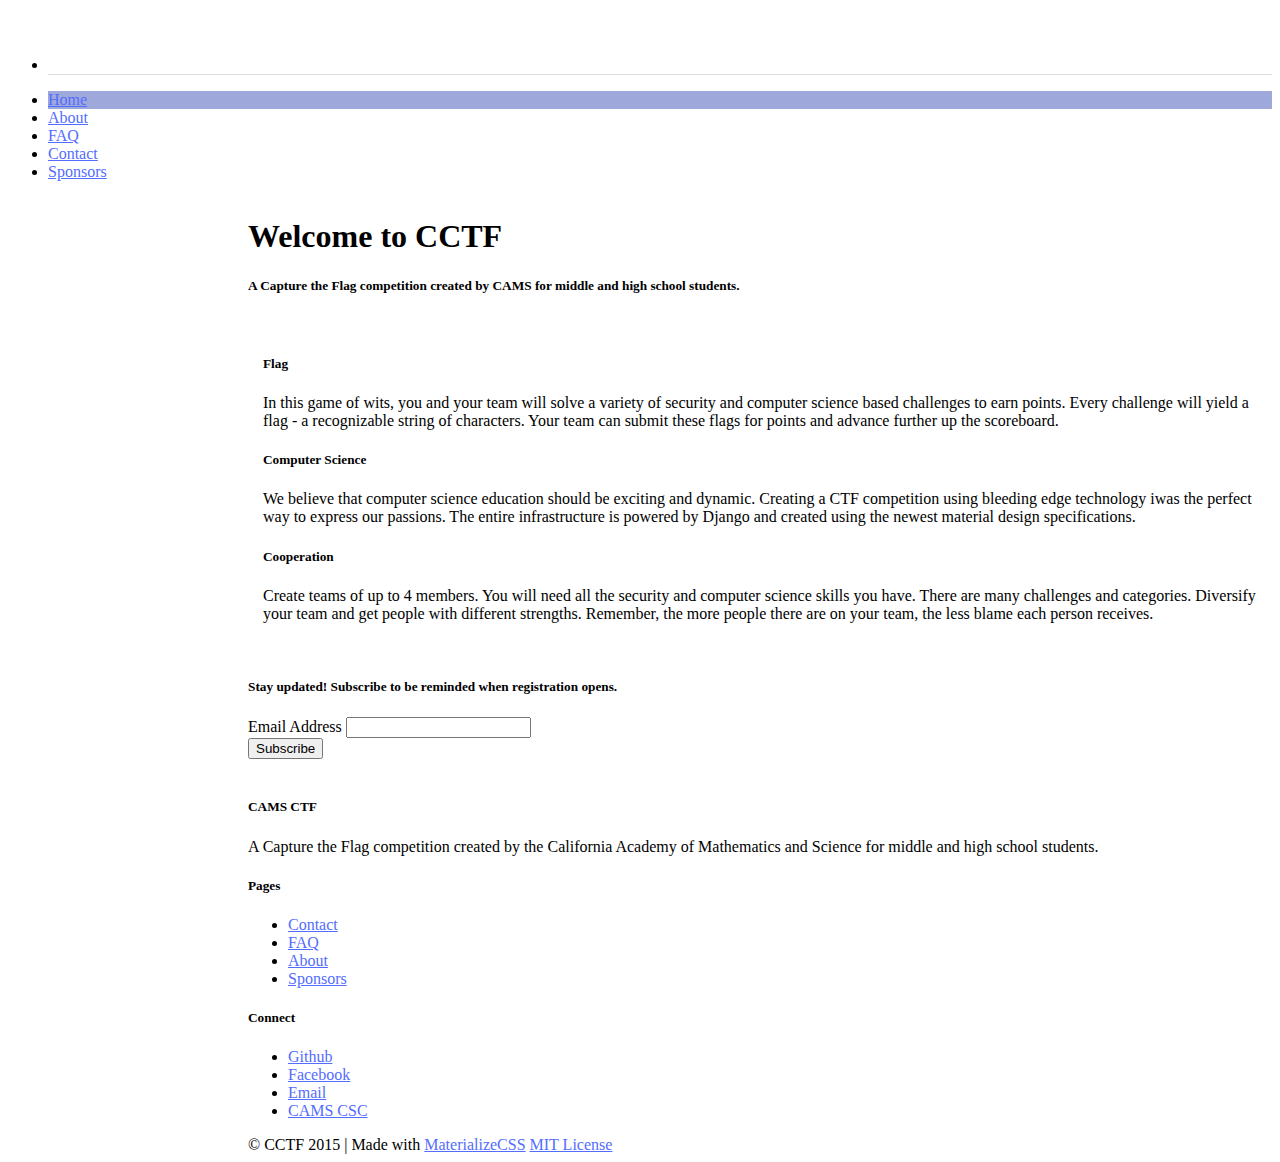
==== index.html @ 7890312c "Corrected menu color" ====
<!DOCTYPE html>
<html lang="en">

<head>
	<meta name="theme-color" content="#1B5E20">
    <meta http-equiv="Content-Type" content="text/html; charset=UTF-8" />
    <meta name="viewport" content="width=device-width, initial-scale=1, maximum-scale=1.0, user-scalable=no" />
    <title>Home - CAMS Capture the Flag</title>
    <!-- Favicon -->
	<link rel="apple-touch-icon" sizes="57x57" href="/apple-touch-icon-57x57.png">
	<link rel="apple-touch-icon" sizes="114x114" href="/apple-touch-icon-114x114.png">
	<link rel="apple-touch-icon" sizes="72x72" href="/apple-touch-icon-72x72.png">
	<link rel="apple-touch-icon" sizes="144x144" href="/apple-touch-icon-144x144.png">
	<link rel="apple-touch-icon" sizes="60x60" href="/apple-touch-icon-60x60.png">
	<link rel="apple-touch-icon" sizes="120x120" href="/apple-touch-icon-120x120.png">
	<link rel="apple-touch-icon" sizes="76x76" href="/apple-touch-icon-76x76.png">
	<link rel="apple-touch-icon" sizes="152x152" href="/apple-touch-icon-152x152.png">
	<link rel="apple-touch-icon" sizes="180x180" href="/apple-touch-icon-180x180.png">
	<link rel="icon" type="image/png" href="/favicon-192x192.png" sizes="192x192">
	<link rel="icon" type="image/png" href="/favicon-160x160.png" sizes="160x160">
	<link rel="icon" type="image/png" href="/favicon-96x96.png" sizes="96x96">
	<link rel="icon" type="image/png" href="/favicon-16x16.png" sizes="16x16">
	<link rel="icon" type="image/png" href="/favicon-32x32.png" sizes="32x32">
	<meta name="msapplication-TileColor" content="#da532c">
	<meta name="msapplication-TileImage" content="/mstile-144x144.png">
    <!-- CSS  -->
    <link href="css/materialize.min.css" type="text/css" rel="stylesheet" media="screen,projection" />
    <link href="css/style.css" type="text/css" rel="stylesheet" media="screen,projection" />
</head>

<body>
    <div class="container"><a href="#" data-activates="nav-mobile" class="button-collapse top-nav hide-on-large-only"><i class="medium mdi-navigation-menu indigo-text text-accent-2"></i></a></div>
    <ul id="nav-mobile" class="side-nav fixed">
		<li class="logo"><a id="logo-container" href="/" class="brand-logo">
            <object id="front-page-logo" type="image/png" data="logo.png"></object></a></li>
        <li class="active"><a href="/">Home</a></li>
        <li><a href="about">About</a></li>
        <li><a href="faq">FAQ</a></li>
        <li><a href="contact">Contact</a></li>
        <li><a href="sponsors">Sponsors</a></li>
    </ul>
	
	<main>
		<div class="section no-pad-bot" id="index-banner">
			<div class="container">
				<h1 class="header center green-text">Welcome to CCTF</h1>
				<div class="row center">
					<h5 class="header col s12 light">A Capture the Flag competition created by CAMS for middle and high school students.</h5>
				</div>
			</div>
		</div>
		
		<br>
		
		<div class="container">
			<div class="section">
				<div class="row">
					<div class="col s12 m4">
						<div class="icon-block">
							<h2 class="center green-text"><i class="mdi-content-flag"></i></h2>
							<h5 class="center">Flag</h5>

							<p class="light">In this game of wits, you and your team will solve a variety of security and computer science based challenges to earn points. Every challenge will yield a flag - a recognizable string of characters. Your team can submit these flags for points and advance further up the scoreboard.</p>
						</div>
					</div>

					<div class="col s12 m4">
						<div class="icon-block">
							<h2 class="center green-text"><i class="mdi-hardware-desktop-windows"></i></h2>
							<h5 class="center">Computer Science</h5>

							<p class="light">We believe that computer science education should be exciting and dynamic. Creating a CTF competition using bleeding edge technology iwas the perfect way to express our passions. The entire infrastructure is powered by Django and created using the newest material design specifications.</p>
						</div>
					</div>

					<div class="col s12 m4">
						<div class="icon-block">
							<h2 class="center green-text"><i class="mdi-social-people"></i></h2>
							<h5 class="center">Cooperation</h5>
							<p class="light">Create teams of up to 4 members. You will need all the security and computer science skills you have. There are many challenges and categories. Diversify your team and get people with different strengths. Remember, the more people there are on your team, the less blame each person receives.</p>
						</div>
					</div>
				</div>
				<br>
			</div>
			
			<div class="section">
				<div class="row center">
					<h5 class="header col s12 light">Stay updated! Subscribe to be reminded when registration opens.</h5>
				</div>
				<div class="row">
					<form method="post" action="http://camsctf.us10.list-manage.com/subscribe/post?u=fca31272a4fc22a114563f0ce&amp;id=0258f882fd" class="col s12 center">
						<div class="row">
							<div class="input-field col s12 l6 offset-l3">
								<i class="mdi-content-mail prefix"></i>
								<label for="mce-EMAIL">Email Address</label>
								<input type="email" value="" name="EMAIL" class="validate" id="mce-EMAIL" required>
							</div>
						</div>
						<div class="response" id="mce-error-response" style="display:none"></div>
						<div class="response" id="mce-success-response" style="display:none"></div>
						<div style="position: absolute; left: -5000px;"><input type="text" name="b_fca31272a4fc22a114563f0ce_0258f882fd" tabindex="-1" value=""></div>
						<button class="btn waves-effect waves-light indigo accent-2" type="submit" name="action">Subscribe
							<i class="mdi-content-send right"></i>
						</button>
					</form>
				</div>
			</div>
						
		</div>
		<br>
	</main>

	<footer class="green page-footer">
		<div class="container">
			<div class="row">
				<div class="col l6 s12">
					<h5 class="white-text">CAMS CTF</h5>
					<p class="grey-text text-lighten-4">A Capture the Flag competition created by the California Academy of Mathematics and Science for middle and high school students.</p>
				</div>
				<div class="col l3 s12">
					<h5 class="white-text">Pages</h5>
					<ul>
						<li><a class="white-text" href="contact">Contact</a>
						</li>
						<li><a class="white-text" href="faq">FAQ</a>
						</li>
						<li><a class="white-text" href="about">About</a>
						</li>
						<li><a class="white-text" href="sponsors">Sponsors</a>
						</li>
					</ul>
				</div>
				<div class="col l3 s12">
					<h5 class="white-text">Connect</h5>
					<ul>
						<li><a class="white-text" href="https://github.com/CAMSCSC">Github</a>
						</li>
						<li><a class="white-text" href="https://www.facebook.com/groups/1418538045055499/">Facebook</a>
						</li>
						<li><a class="white-text" href="mailto:contact@camsctf.com">Email</a>
						</li>
						<li><a class="white-text" href="http://camscsc.org/">CAMS CSC</a>
						</li>
					</ul>
				</div>
			</div>
		</div>
		<div class="footer-copyright">
			<div class="container">
			 	&copy; CCTF 2015 | Made with <a class="grey-text text-lighten-2" href="http://materializecss.com/">MaterializeCSS</a>
				<a class="grey-text text-lighten-2 right" href="https://github.com/bobbyluig/CCTF_Home/blob/master/LICENSE">MIT License</a>
			</div>
		</div>
	</footer>

    <script src="https://ajax.googleapis.com/ajax/libs/jquery/2.1.3/jquery.min.js"></script>
    <script src="js/materialize.min.js"></script>
    <script src="js/init.js"></script>

</body>

</html>
---- css/style.css ----
@media only screen and (min-width : 993px) {
	header, main, footer {
		padding-left: 240px;
	};
}

.icon-block {
	padding: 0 15px;
}

.input-field input[type=text]:focus + label, .input-field input[type=password]:focus + label, .input-field input[type=email]:focus + label, .input-field input[type=date]:focus + label, .input-field textarea:focus + label {
	color: #536dfe;
}

.input-field .prefix.active {
	color: #536dfe;
}

input[type=text]:focus, input[type=password]:focus, input[type=email]:focus, input[type=date]:focus, textarea:focus {
	border-bottom: 1px solid #536dfe;
	-webkit-box-shadow: 0 1px 0 0 #536dfe;
	-moz-box-shadow: 0 1px 0 0 #536dfe;
	box-shadow: 0 1px 0 0 #536dfe;
}

@media only screen and (min-width : 993) {
	header, main, footer, .section {
		padding-left: 240px;
	};
}

ul.side-nav.fixed li.logo {
	text-align: center;
	margin-top: 32px;
	margin-bottom: 16px;
	border-bottom: 1px solid #ddd;
}

ul.side-nav.fixed li.logo:hover {
	background-color: transparent;
}

#logo-container {
	height: 57px;
	margin-bottom: 32px;
}

#front-page-logo {
	display: inline-block;
	height: 100%;
	pointer-events: none;
};

@media only screen and (max-width : 992px) {
	header, main, footer {
		padding-left: 0;
	};
}

a {
	color: #536dfe;
}

ul.side-nav.full li, ul.side-nav.fixed li {
	transition: background-color 0.3s ease 0s;
}

ul.side-nav.full li:hover, ul.side-nav.fixed li:hover {
	background-color: #e8eaf6;
}

ul.side-nav.full li.active, ul.side-nav.fixed li.active {
	background-color: #9fa8da;
}

input[type=text]:focus, input[type=password]:focus, input[type=email]:focus, input[type=date]:focus, input[type=tel]:focus, input[type=number]:focus, textarea:focus.materialize-textarea {
	border-bottom: 1px solid #536dfe;
	-webkit-box-shadow: 0 1px 0 0 #536dfe;
	-moz-box-shadow: 0 1px 0 0 #536dfe;
	box-shadow: 0 1px 0 0 #536dfe;
}

.input-field input[type=text]:focus+label, .input-field input[type=password]:focus+label, .input-field input[type=email]:focus+label, .input-field input[type=date]:focus+label, .input-field input[type=tel]:focus+label, .input-field input[type=number]:focus+label, .input-field textarea:focus.materialize-textarea+label {
	color: #536dfe;
}

.card .card-action {
	border-top: 1px solid #B6B6B6;
}

body
{
	display: flex;
	min-height: 100vh;
	flex-direction: column;
}
main
{
	flex: 1;
}

.card a {
	margin-right: 0;
	text-transform: none;
}

b {
	color: #536dfe;
}
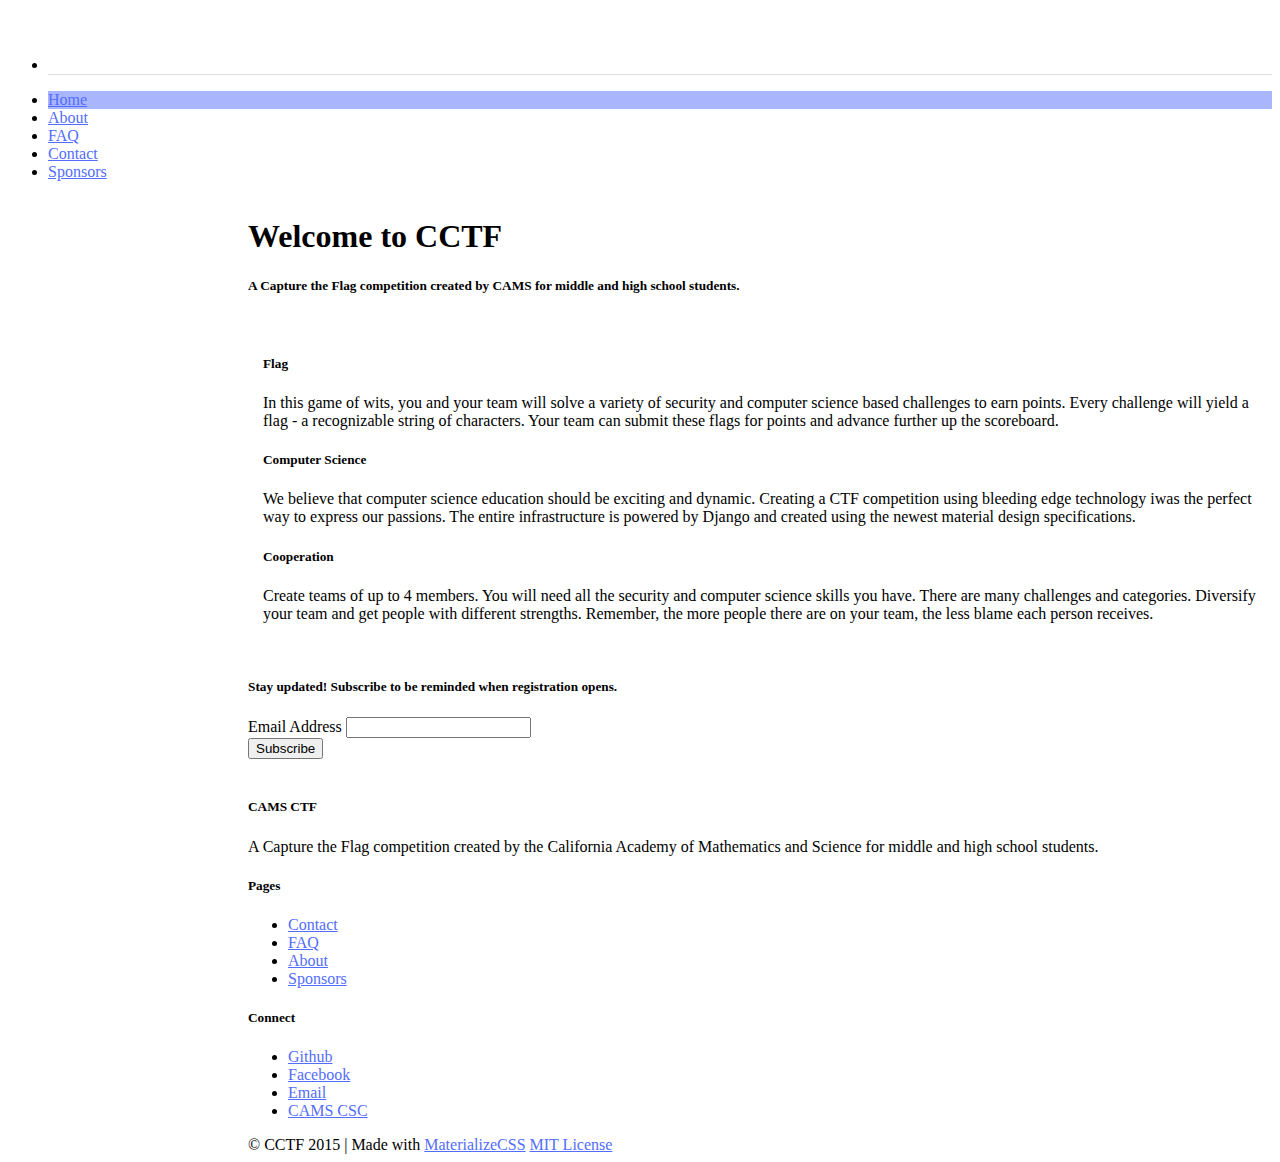
==== commit 315e8ff6: "Actually + GA" ====
--- a/index.html
+++ b/index.html
@@ -157,7 +157,9 @@
     <script src="https://ajax.googleapis.com/ajax/libs/jquery/2.1.3/jquery.min.js"></script>
     <script src="js/materialize.min.js"></script>
     <script src="js/init.js"></script>
-
+	<script>
+		(function(i,s,o,g,r,a,m){i['GoogleAnalyticsObject']=r;i[r]=i[r]||function(){(i[r].q=i[r].q||[]).push(arguments)},i[r].l=1*new Date();a=s.createElement(o),m=s.getElementsByTagName(o)[0];a.async=1;a.src=g;m.parentNode.insertBefore(a,m)})(window,document,'script','//www.google-analytics.com/analytics.js','ga');ga('create', 'UA-59224610-1', 'auto');ga('send', 'pageview');
+	</script>
 </body>
 
 </html>--- a/css/style.css
+++ b/css/style.css
@@ -23,9 +23,15 @@
 	box-shadow: 0 1px 0 0 #536dfe;
 }
 
-@media only screen and (min-width : 993) {
-	header, main, footer, .section {
-		padding-left: 240px;
+@media only screen and (min-width : 601px) and (max-width : 992px) {
+	.modal {
+		width: 80%;
+	};
+}
+
+@media only screen and (max-width : 600px) {
+	.modal {
+		width: 100%;
 	};
 }
 
@@ -34,6 +40,10 @@
 	margin-top: 32px;
 	margin-bottom: 16px;
 	border-bottom: 1px solid #ddd;
+}
+
+#sidenav-overlay {
+	z-index: 998;
 }
 
 ul.side-nav.fixed li.logo:hover {
@@ -66,11 +76,11 @@
 }
 
 ul.side-nav.full li:hover, ul.side-nav.fixed li:hover {
-	background-color: #e8eaf6;
+	background-color: #edf0fe;
 }
 
 ul.side-nav.full li.active, ul.side-nav.fixed li.active {
-	background-color: #9fa8da;
+	background-color: #a9b6fe;
 }
 
 input[type=text]:focus, input[type=password]:focus, input[type=email]:focus, input[type=date]:focus, input[type=tel]:focus, input[type=number]:focus, textarea:focus.materialize-textarea {
@@ -88,14 +98,13 @@
 	border-top: 1px solid #B6B6B6;
 }
 
-body
-{
+body {
 	display: flex;
 	min-height: 100vh;
 	flex-direction: column;
 }
-main
-{
+
+main {
 	flex: 1;
 }
 
@@ -106,4 +115,8 @@
 
 b {
 	color: #536dfe;
+}
+
+#slide-out, #nav-mobile {
+	overflow-y: auto;
 }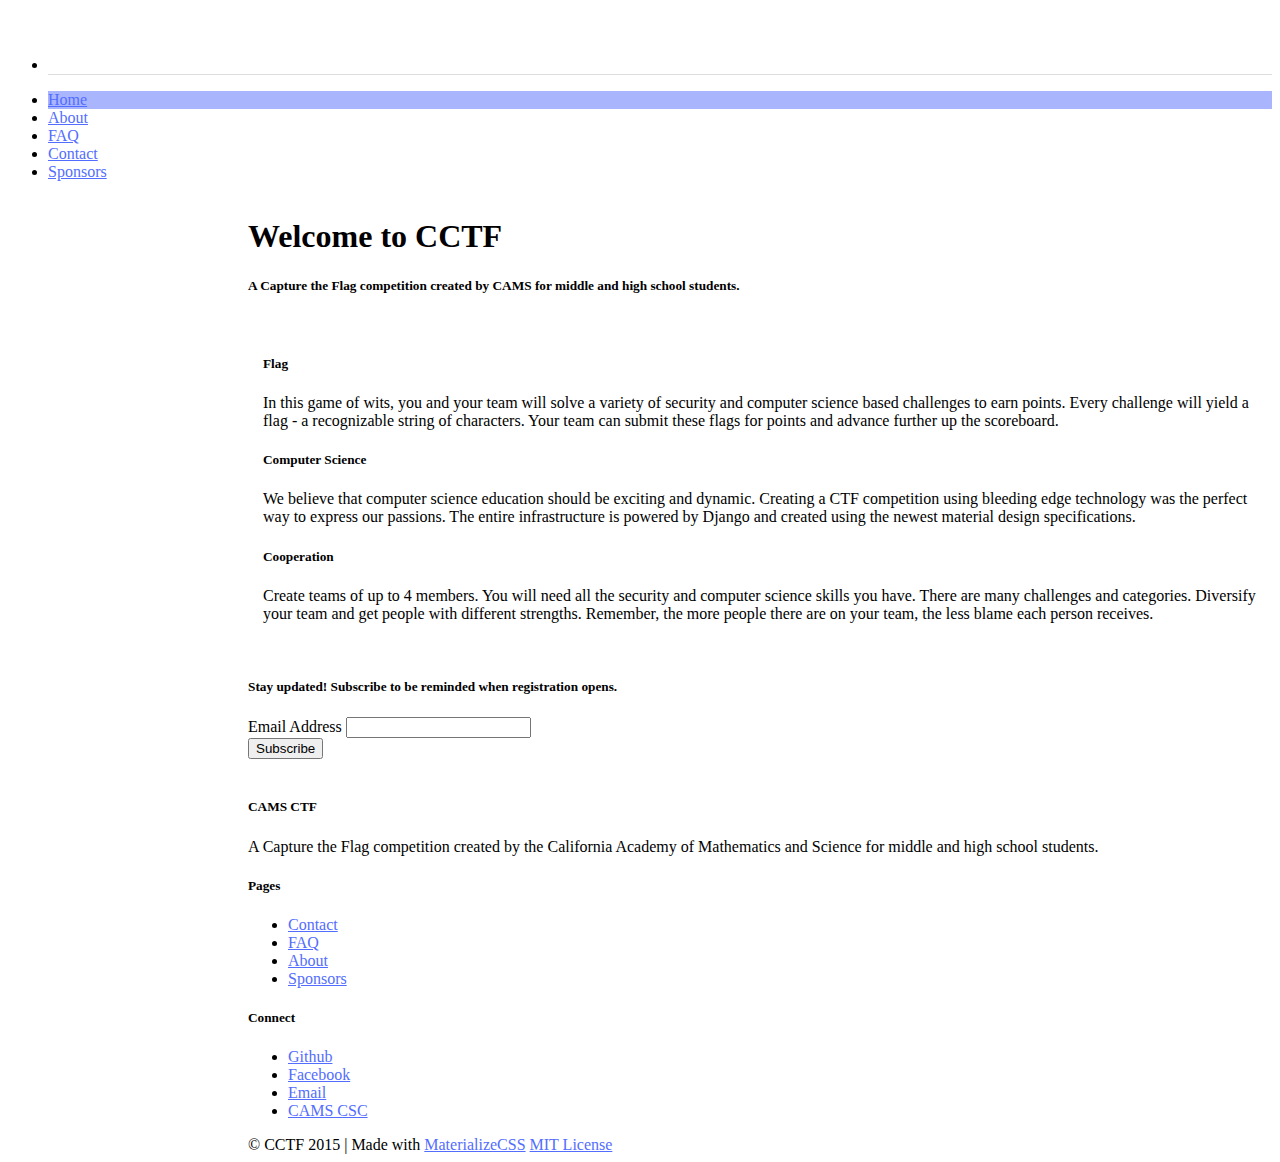
==== commit cbb23dff: "Updated colors." ====
--- a/index.html
+++ b/index.html
@@ -57,7 +57,7 @@
 				<div class="row">
 					<div class="col s12 m4">
 						<div class="icon-block">
-							<h2 class="center green-text"><i class="mdi-content-flag"></i></h2>
+							<h2 class="center indigo-text text-accent-2"><i class="mdi-content-flag"></i></h2>
 							<h5 class="center">Flag</h5>
 
 							<p class="light">In this game of wits, you and your team will solve a variety of security and computer science based challenges to earn points. Every challenge will yield a flag - a recognizable string of characters. Your team can submit these flags for points and advance further up the scoreboard.</p>
@@ -66,16 +66,16 @@
 
 					<div class="col s12 m4">
 						<div class="icon-block">
-							<h2 class="center green-text"><i class="mdi-hardware-desktop-windows"></i></h2>
+							<h2 class="center indigo-text text-accent-2"><i class="mdi-hardware-desktop-windows"></i></h2>
 							<h5 class="center">Computer Science</h5>
 
-							<p class="light">We believe that computer science education should be exciting and dynamic. Creating a CTF competition using bleeding edge technology iwas the perfect way to express our passions. The entire infrastructure is powered by Django and created using the newest material design specifications.</p>
+							<p class="light">We believe that computer science education should be exciting and dynamic. Creating a CTF competition using bleeding edge technology was the perfect way to express our passions. The entire infrastructure is powered by Django and created using the newest material design specifications.</p>
 						</div>
 					</div>
 
 					<div class="col s12 m4">
 						<div class="icon-block">
-							<h2 class="center green-text"><i class="mdi-social-people"></i></h2>
+							<h2 class="center indigo-text text-accent-2"><i class="mdi-social-people"></i></h2>
 							<h5 class="center">Cooperation</h5>
 							<p class="light">Create teams of up to 4 members. You will need all the security and computer science skills you have. There are many challenges and categories. Diversify your team and get people with different strengths. Remember, the more people there are on your team, the less blame each person receives.</p>
 						</div>
@@ -156,9 +156,9 @@
 
     <script src="https://ajax.googleapis.com/ajax/libs/jquery/2.1.3/jquery.min.js"></script>
     <script src="js/materialize.min.js"></script>
-    <script src="js/init.js"></script>
 	<script>
 		(function(i,s,o,g,r,a,m){i['GoogleAnalyticsObject']=r;i[r]=i[r]||function(){(i[r].q=i[r].q||[]).push(arguments)},i[r].l=1*new Date();a=s.createElement(o),m=s.getElementsByTagName(o)[0];a.async=1;a.src=g;m.parentNode.insertBefore(a,m)})(window,document,'script','//www.google-analytics.com/analytics.js','ga');ga('create', 'UA-59224610-1', 'auto');ga('send', 'pageview');
+		$(function(){$('.button-collapse').sideNav();});
 	</script>
 </body>
 
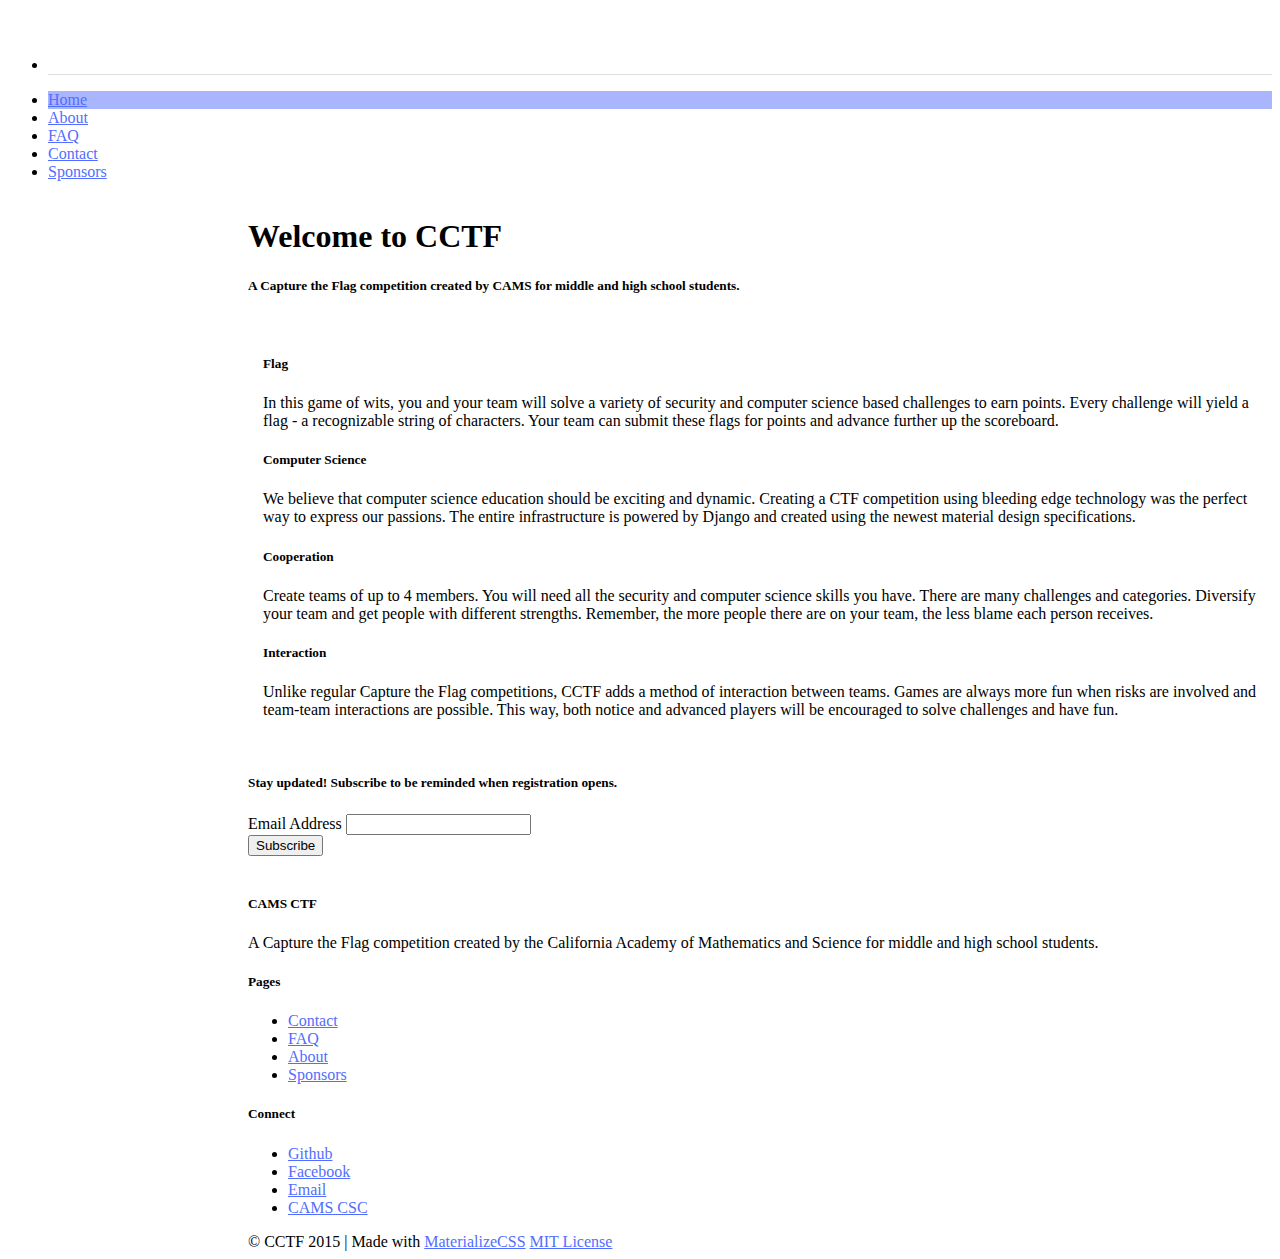
==== commit a2147cba: "Updated home." ====
--- a/index.html
+++ b/index.html
@@ -55,7 +55,7 @@
 		<div class="container">
 			<div class="section">
 				<div class="row">
-					<div class="col s12 m4">
+					<div class="col s12 m6">
 						<div class="icon-block">
 							<h2 class="center indigo-text text-accent-2"><i class="mdi-content-flag"></i></h2>
 							<h5 class="center">Flag</h5>
@@ -64,7 +64,7 @@
 						</div>
 					</div>
 
-					<div class="col s12 m4">
+					<div class="col s12 m6">
 						<div class="icon-block">
 							<h2 class="center indigo-text text-accent-2"><i class="mdi-hardware-desktop-windows"></i></h2>
 							<h5 class="center">Computer Science</h5>
@@ -73,11 +73,19 @@
 						</div>
 					</div>
 
-					<div class="col s12 m4">
+					<div class="col s12 m6">
 						<div class="icon-block">
 							<h2 class="center indigo-text text-accent-2"><i class="mdi-social-people"></i></h2>
 							<h5 class="center">Cooperation</h5>
 							<p class="light">Create teams of up to 4 members. You will need all the security and computer science skills you have. There are many challenges and categories. Diversify your team and get people with different strengths. Remember, the more people there are on your team, the less blame each person receives.</p>
+						</div>
+					</div>
+					
+					<div class="col s12 m6">
+						<div class="icon-block">
+							<h2 class="center indigo-text text-accent-2"><i class="mdi-action-swap-horiz"></i></h2>
+							<h5 class="center">Interaction</h5>
+							<p class="light">Unlike regular Capture the Flag competitions, CCTF adds a method of interaction between teams. Games are always more fun when risks are involved and team-team interactions are possible. This way, both notice and advanced players will be encouraged to solve challenges and have fun.</p>
 						</div>
 					</div>
 				</div>
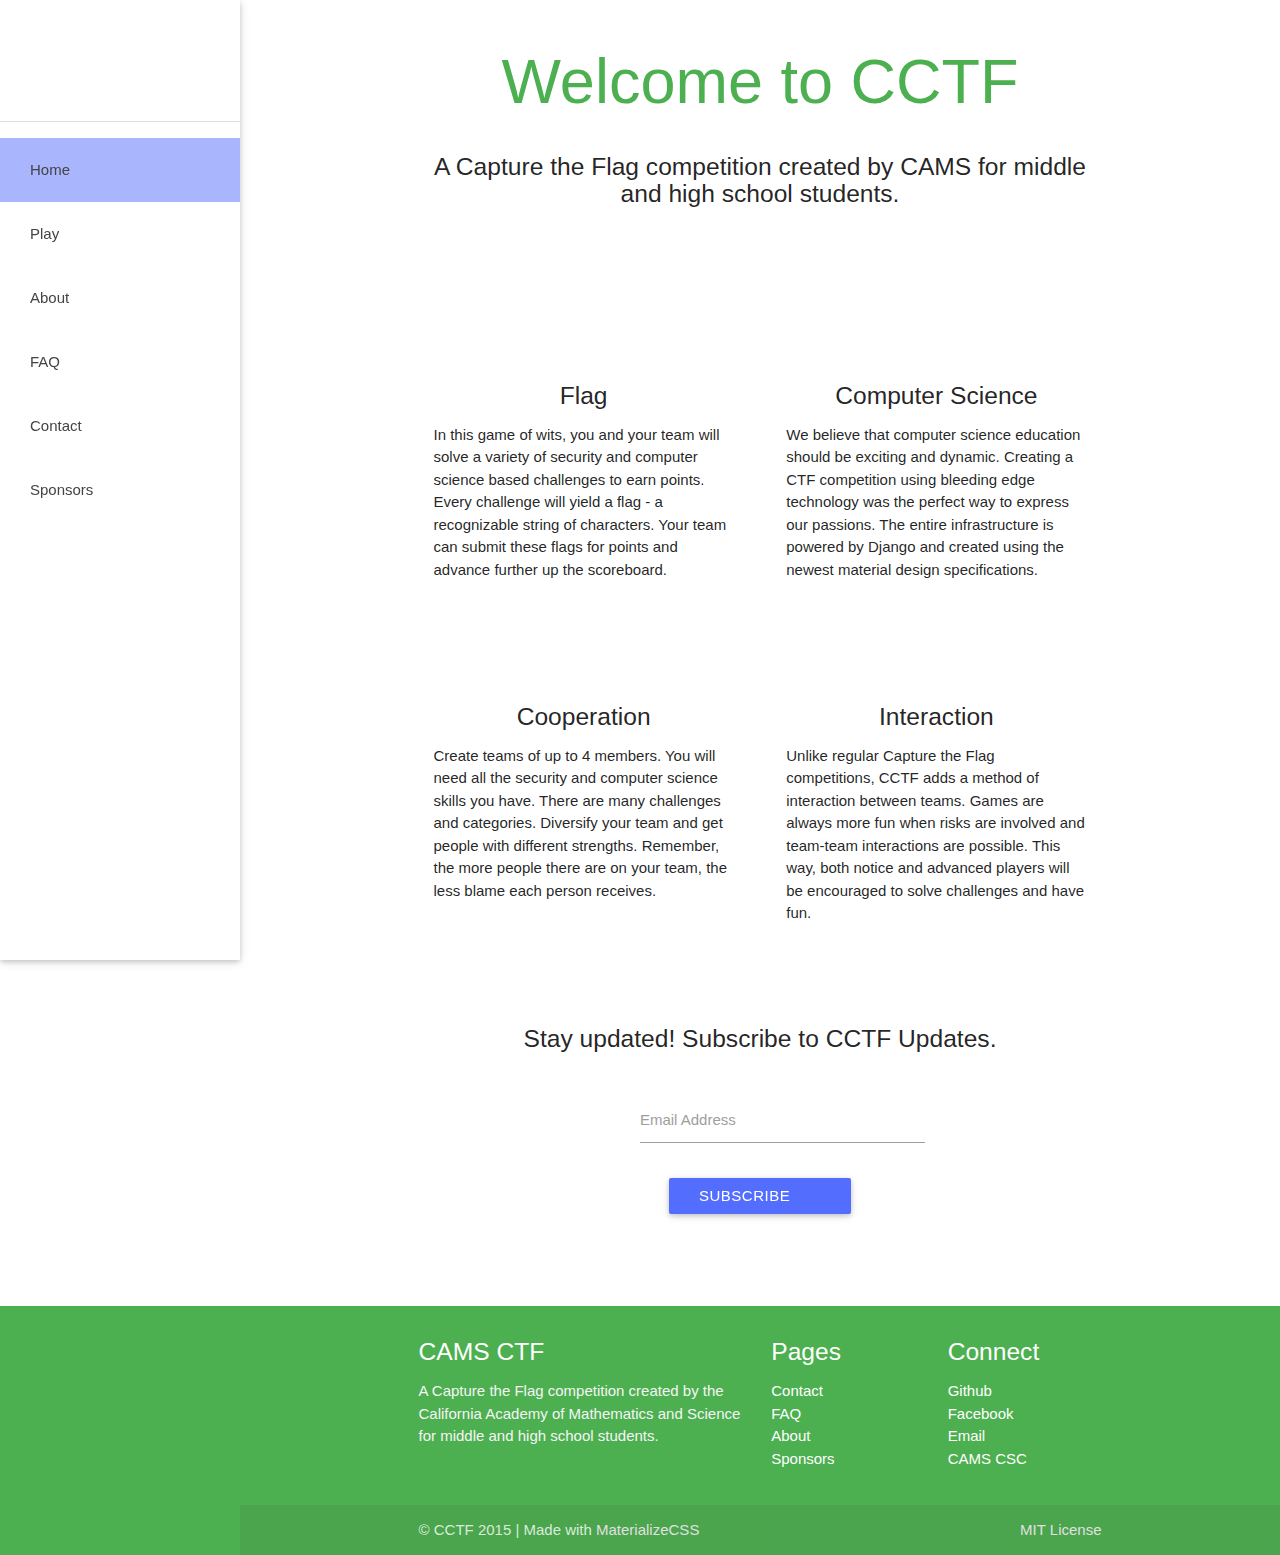
==== commit 7b896d29: "SEO: Meta" ====
--- a/index.html
+++ b/index.html
@@ -5,6 +5,8 @@
 	<meta name="theme-color" content="#1B5E20">
     <meta http-equiv="Content-Type" content="text/html; charset=UTF-8" />
     <meta name="viewport" content="width=device-width, initial-scale=1, maximum-scale=1.0, user-scalable=no" />
+	<meta name="description"  content="A Capture the Flag competition created by CAMS for middle and high school students." />
+	<meta name="keywords"  content="ctf, cctf, cams, capture, flag, hack, competition" />
     <title>Home - CAMS Capture the Flag</title>
     <!-- Favicon -->
 	<link rel="apple-touch-icon" sizes="57x57" href="/apple-touch-icon-57x57.png">
@@ -29,16 +31,19 @@
 </head>
 
 <body>
-    <div class="container"><a href="#" data-activates="nav-mobile" class="button-collapse top-nav hide-on-large-only"><i class="medium mdi-navigation-menu indigo-text text-accent-2"></i></a></div>
-    <ul id="nav-mobile" class="side-nav fixed">
-		<li class="logo"><a id="logo-container" href="/" class="brand-logo">
-            <object id="front-page-logo" type="image/png" data="logo.png"></object></a></li>
-        <li class="active"><a href="/">Home</a></li>
-        <li><a href="about">About</a></li>
-        <li><a href="faq">FAQ</a></li>
-        <li><a href="contact">Contact</a></li>
-        <li><a href="sponsors">Sponsors</a></li>
-    </ul>
+	<header>
+		<div class="container"><a href="#" data-activates="nav-mobile" class="button-collapse top-nav hide-on-large-only"><i class="medium mdi-navigation-menu indigo-text text-accent-2"></i></a></div>
+		<ul id="nav-mobile" class="side-nav fixed">
+			<li class="logo"><a id="logo-container" href="/" class="brand-logo">
+				<object id="front-page-logo" type="image/png" data="logo.png"></object></a></li>
+			<li class="active"><a href="/">Home</a></li>
+			<li><a href="http://play.camsctf.com">Play</a></li>
+			<li><a href="about">About</a></li>
+			<li><a href="faq">FAQ</a></li>
+			<li><a href="contact">Contact</a></li>
+			<li><a href="sponsors">Sponsors</a></li>
+		</ul>
+	</header>
 	
 	<main>
 		<div class="section no-pad-bot" id="index-banner">
@@ -94,7 +99,7 @@
 			
 			<div class="section">
 				<div class="row center">
-					<h5 class="header col s12 light">Stay updated! Subscribe to be reminded when registration opens.</h5>
+					<h5 class="header col s12 light">Stay updated! Subscribe to CCTF Updates.</h5>
 				</div>
 				<div class="row">
 					<form method="post" action="http://camsctf.us10.list-manage.com/subscribe/post?u=fca31272a4fc22a114563f0ce&amp;id=0258f882fd" class="col s12 center">
--- a/css/style.css
+++ b/css/style.css
@@ -40,10 +40,6 @@
 	margin-top: 32px;
 	margin-bottom: 16px;
 	border-bottom: 1px solid #ddd;
-}
-
-#sidenav-overlay {
-	z-index: 998;
 }
 
 ul.side-nav.fixed li.logo:hover {
@@ -119,4 +115,5 @@
 
 #slide-out, #nav-mobile {
 	overflow-y: auto;
+	line-height: 64px;
 }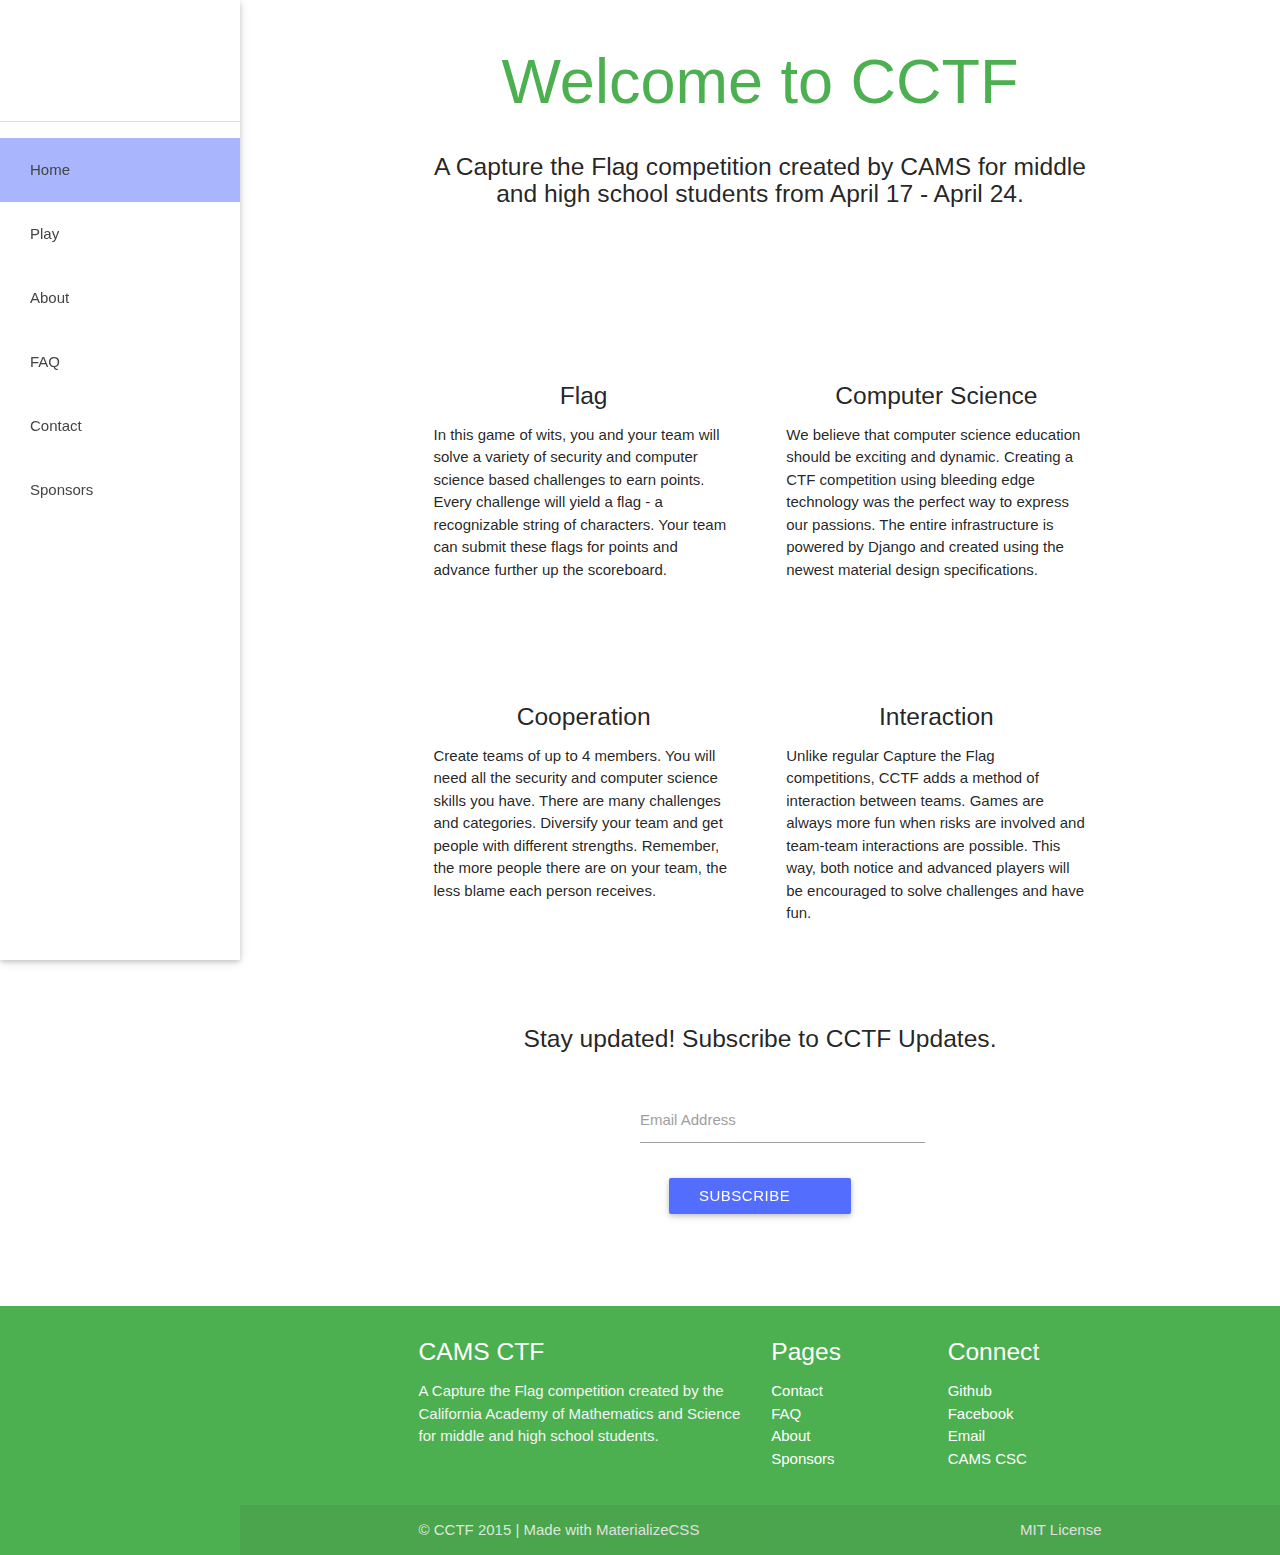
==== commit 2220dfb8: "updated sponsors" ====
--- a/index.html
+++ b/index.html
@@ -50,7 +50,7 @@
 			<div class="container">
 				<h1 class="header center green-text">Welcome to CCTF</h1>
 				<div class="row center">
-					<h5 class="header col s12 light">A Capture the Flag competition created by CAMS for middle and high school students.</h5>
+					<h5 class="header col s12 light">A Capture the Flag competition created by CAMS for middle and high school students from April 17 - April 24.</h5>
 				</div>
 			</div>
 		</div>
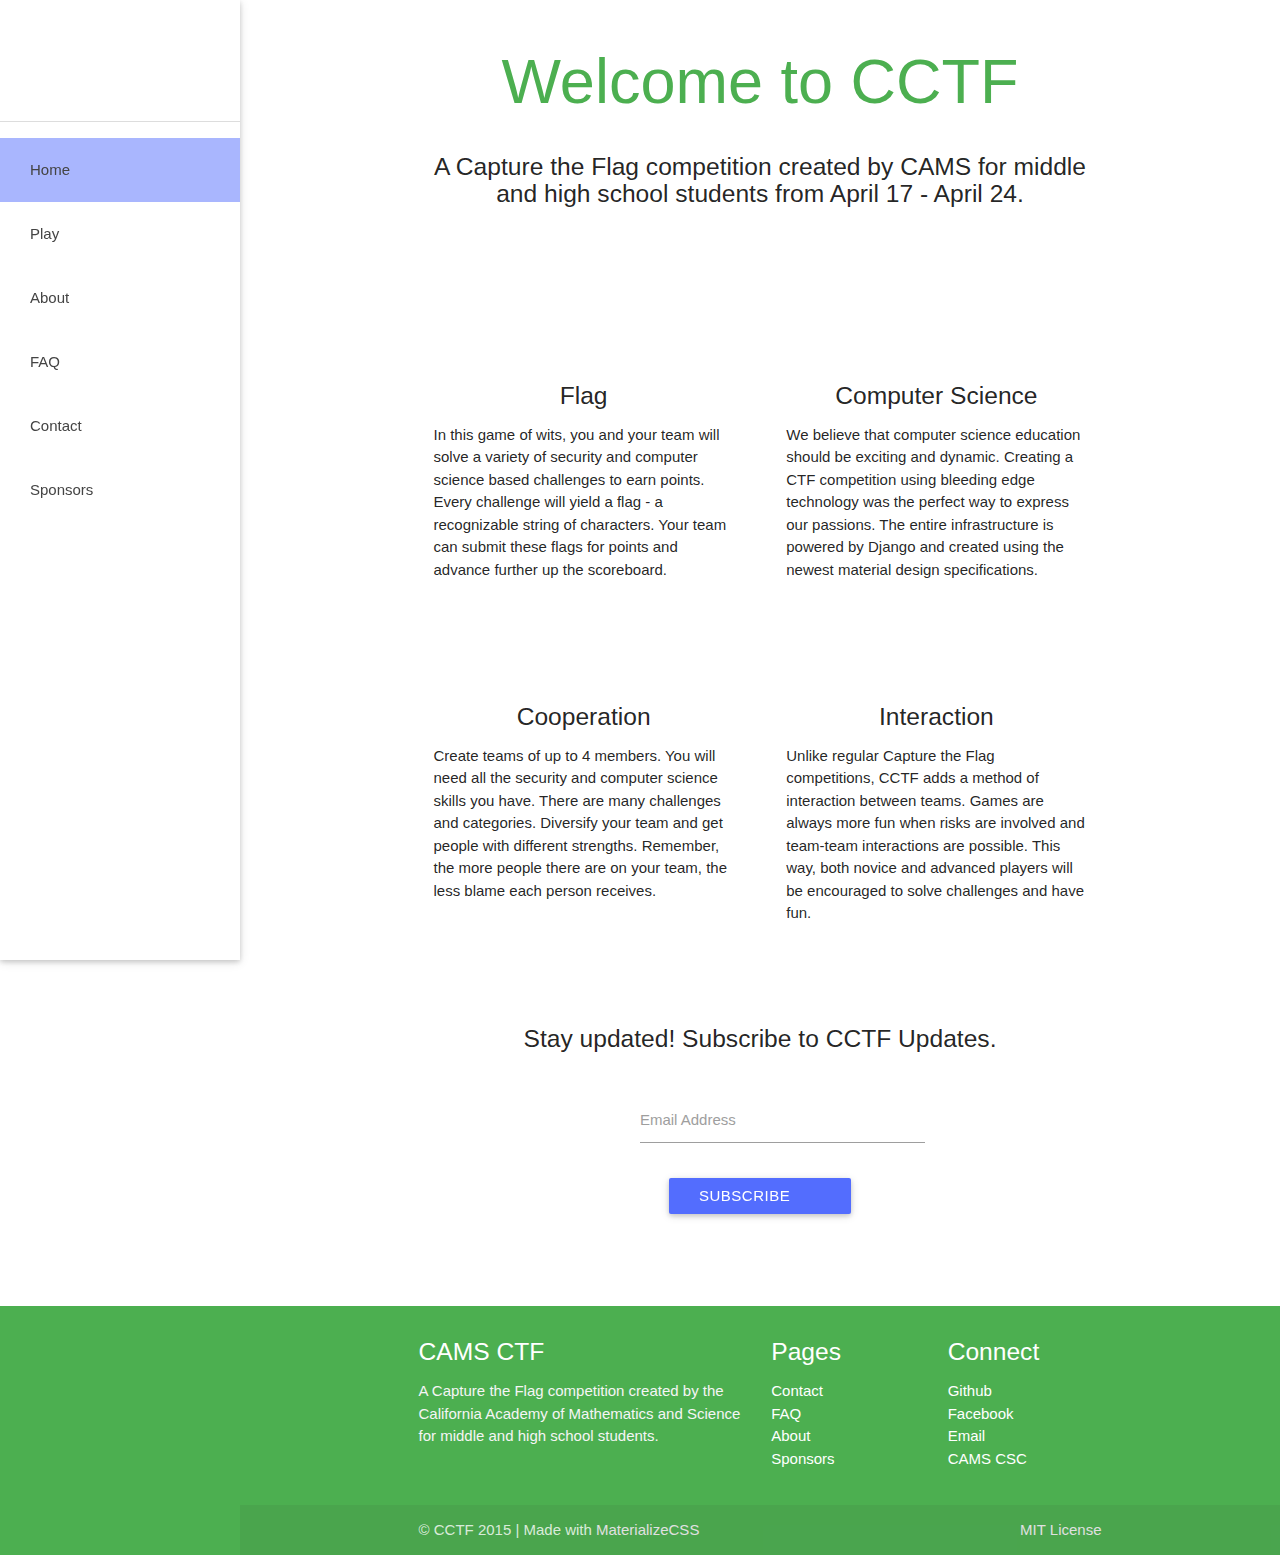
==== commit 3c05b839: "A minor typo" ====
--- a/index.html
+++ b/index.html
@@ -90,7 +90,7 @@
 						<div class="icon-block">
 							<h2 class="center indigo-text text-accent-2"><i class="mdi-action-swap-horiz"></i></h2>
 							<h5 class="center">Interaction</h5>
-							<p class="light">Unlike regular Capture the Flag competitions, CCTF adds a method of interaction between teams. Games are always more fun when risks are involved and team-team interactions are possible. This way, both notice and advanced players will be encouraged to solve challenges and have fun.</p>
+							<p class="light">Unlike regular Capture the Flag competitions, CCTF adds a method of interaction between teams. Games are always more fun when risks are involved and team-team interactions are possible. This way, both novice and advanced players will be encouraged to solve challenges and have fun.</p>
 						</div>
 					</div>
 				</div>
